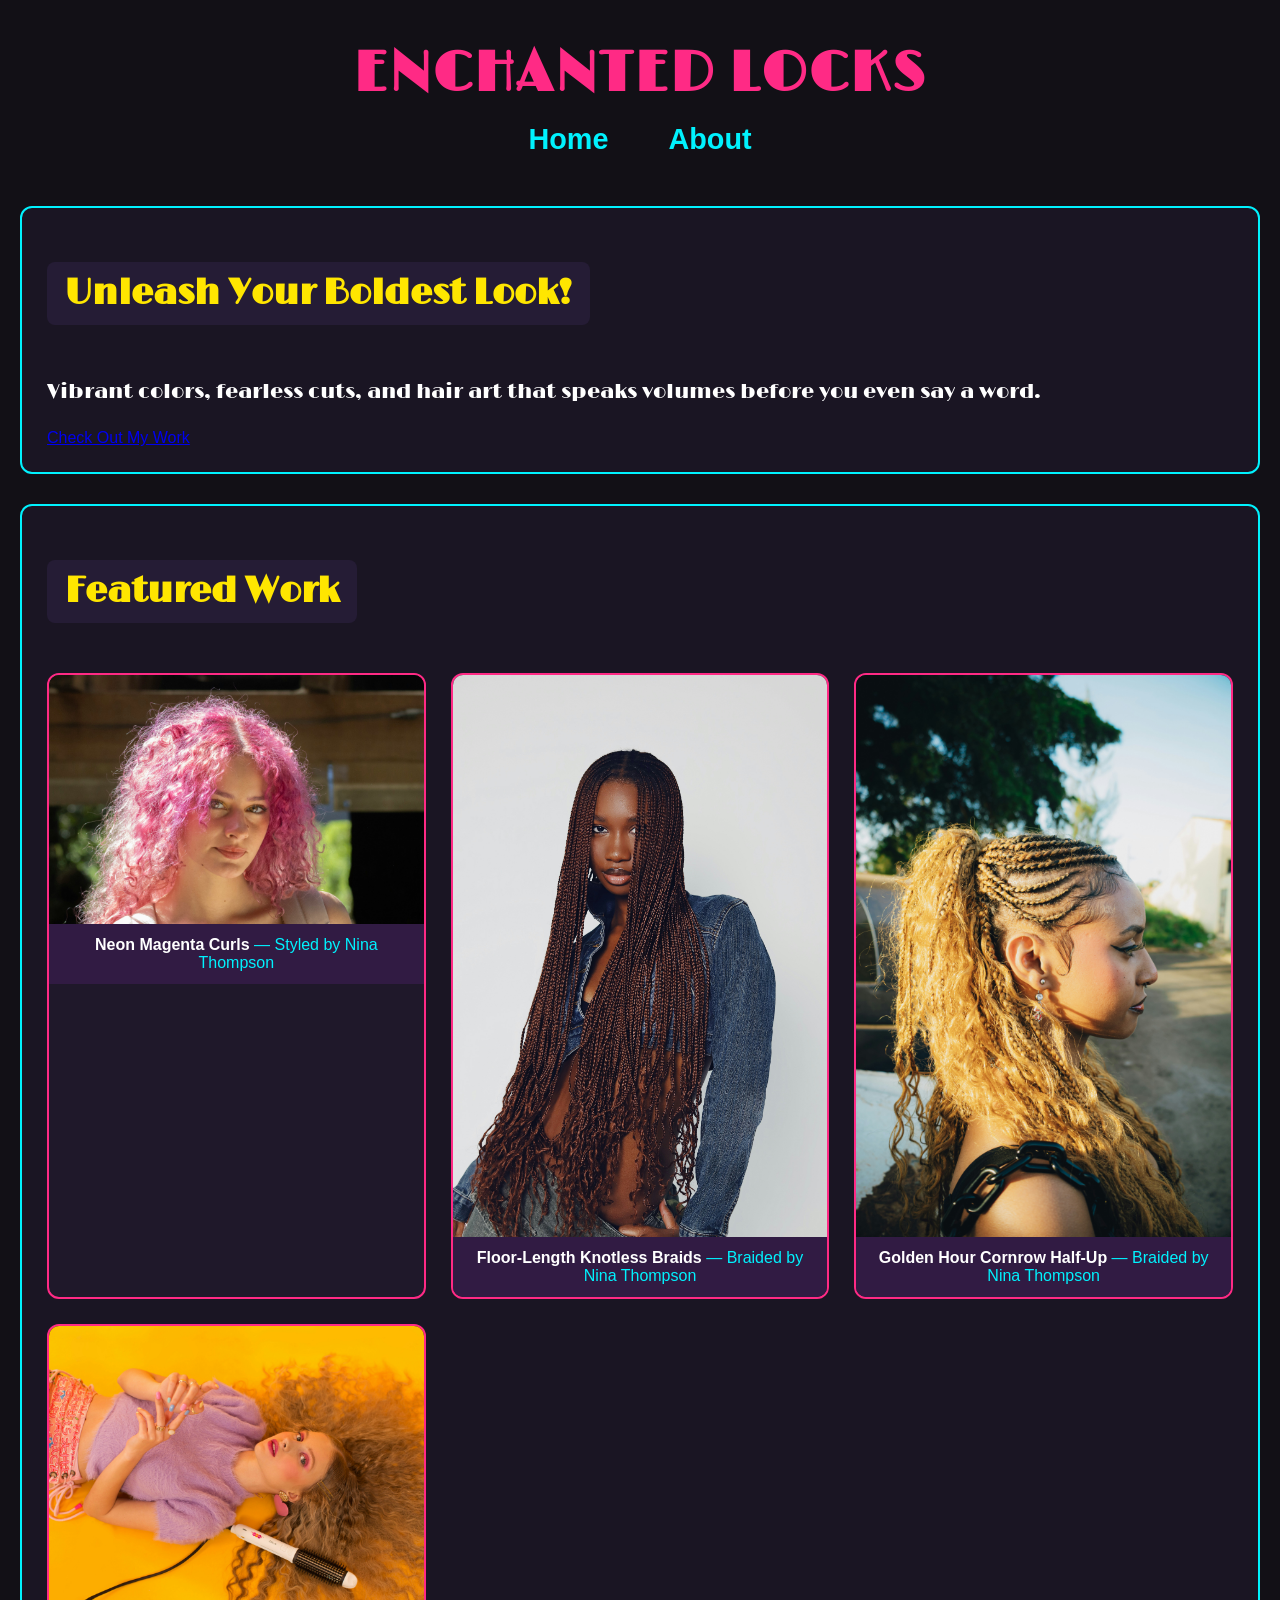
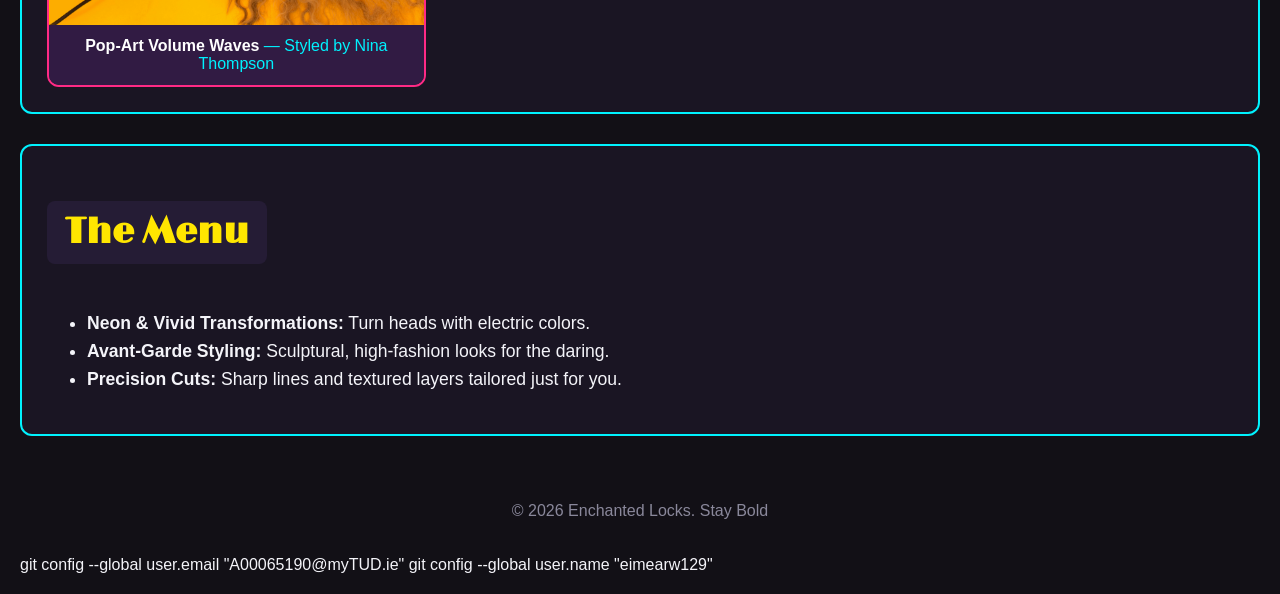
==== index.html @ 9b87c543 "commit fixes" ====
<!DOCTYPE html>
<html lang=""en">
<head>
    <meta charset = "UTF-8">
    <meta name = "viewport" content = "width = device-width, inital-scale = 1.0">
    <title> Enchanted Locks | Home</title>
    
    <link rel="preconnect" href="https://fonts.googleapis.com">
    <link rel="preconnect" href="https://fonts.gstatic.com" crossorigin>
    <link href="https://fonts.googleapis.com/css2?family=Limelight&display=swap" rel="stylesheet">
    
    <link rel = "stylesheet" href = "mystyle.css">

        <style>
        nav ul {
            list-style-type : none;
            padding: 0;
            margin: 0;
            display: flex;
            gap: 20px;
        }
    </style>

</head>
<body>

    <!-- Header & Navigation-->
     <header>
        <h1> Enchanted Locks</h1>
        <nav>
            <ul>
                <li><a href = "index.html">Home</a></li>
                <li><a href = "about.html">About</a></li>
            </ul>
        </nav>
     </header>

     <!-- Main Content -->
     <main>
        <section>
            <h2> Unleash Your Boldest Look!</h2>
            <p>Vibrant colors, fearless cuts, and hair art that speaks volumes before you even say a word.</p>
            <a href = "#services"> Check Out My Work</a>
        </section>

        <!---Gallery Grid--->
        <section id="gallery">
            <h2>Featured Work</h2>
            
            <div class="gallery-grid">
                <figure>
                    <img src="pinkcurls.jpg" alt="Vibrant pink curly hairstyle" width="300">
                    <figcaption><strong>Neon Magenta Curls</strong> — Styled by Nina Thompson</figcaption>
                </figure>

                <figure>
                    <img src="braidsdenim.jpg" alt="Long micro braids styled in denim outfit" width="300">
                    <figcaption><strong>Floor-Length Knotless Braids</strong> — Braided by Nina Thompson</figcaption>
                </figure>

                <figure>
                    <img src="sunbraid.jpg" alt="Golden blonde braided high ponytail with side cornrows" width="300">
                    <figcaption><strong>Golden Hour Cornrow Half-Up</strong> — Braided by Nina Thompson</figcaption>
                </figure>
                
                 <figure>
                    <img src="yellowvibrant.jpg" alt="Voluminous crimped wave hair styled on bright yellow background" width="300">
                    <figcaption><strong>Pop-Art Volume Waves</strong> — Styled by Nina Thompson</figcaption>
                </figure>

            </div>
        </section>

        <section id = "services">
            <h2> The Menu </h2>
            <ul>
                <li><strong>Neon & Vivid Transformations:</strong> Turn heads with electric colors.</li>
                <li><strong>Avant-Garde Styling:</strong> Sculptural, high-fashion looks for the daring.</li>
                <li><strong>Precision Cuts:</strong> Sharp lines and textured layers tailored just for you.</li>
            </ul>
        </section>
     </main>

     <!-- Footer -->
     <footer>
        <p> &copy; 2026 Enchanted Locks. Stay Bold</p>
     </footer>

</body>
</html>
git config --global user.email "A00065190@myTUD.ie"
  git config --global user.name "eimearw129"
---- mystyle.css ----
/* Colour scheme for Enchanted Locks website */
body {
    background: #121016; /* Dark background */
    color: #f4f4f9; /* Light text color */
    font-family: 'Segoe UI', Tahoma, Geneva, Verdana, sans-serif; 
    margin: 0;
    padding: 20px;
}

/* Navigation bar and header styling */

header {
    text-align: center; 
    padding: 20px 0;
    margin-bottom: 30px;
}

/* Main Shop Title */
header h1 {
    font-family: "Limelight", sans-serif;
    font-size: 3.5rem;
    color: #ff2a85; 
    text-transform: uppercase;
    letter-spacing: 2px;
    margin: 0 0 15px 0;
}

/* Big Navigation Links */
nav ul {
    list-style-type: none;
    padding: 0;
    margin: 0;
    display: flex;
    justify-content: center; 
    gap: 40px;               
}

nav a {
    text-decoration: none;
    font-size: 1.8rem;       
    font-weight: bold;
    color: #00f2fe;          
    padding: 8px 20px;
    border-radius: 8px;
    transition: background-color 0.3s;
}

nav a:hover {
    background-color: #ff2a85;
    color: #ffffff;
}

/*headings*/
h2 {
    font-family: "Limelight", sans-serif;
    color: #ffe600; 
    font-size: 2.2rem;
    background-color: #251c35; 
    padding: 10px 18px;
    display: inline-block;
    border-radius: 8px;
}

/* main paragraphs */
main p {
    font-family: "Limelight", sans-serif;
    font-size: 1.3rem;
    line-height: 1.6;
    color: #ffffff;
}

/* Regular list items */
main li {
    font-size: 1.1rem;
    line-height: 1.6;
}

/*Boxes around text*/
main section {
    background-color: #1a1523; 
    border: 2px solid #00f2fe;  
    border-radius: 12px;
    padding: 25px;
    margin-bottom: 30px;
}

/*gallery grid*/
.gallery-grid {
    display: grid;
    grid-template-columns: repeat(auto-fit, minmax(280px, 1fr)); 
    gap: 25px;
    margin-top: 20px;
}

figure {
    margin: 0;
    background-color: #1f182a;
    border: 2px solid #ff2a85;
    border-radius: 12px;
    overflow: hidden;
    text-align: center;
}

figure img {
    width: 100%;
    height: auto;
    display: block;
}

/* Who did the hair captions */
figcaption {
    background-color: #311b43; 
    color: #00f2fe;             
    padding: 12px;
    font-size: 1rem;
}

figcaption strong {
    color: #ffffff;
}

footer {
    text-align: center;
    padding: 20px;
    color: #8a889b;
}
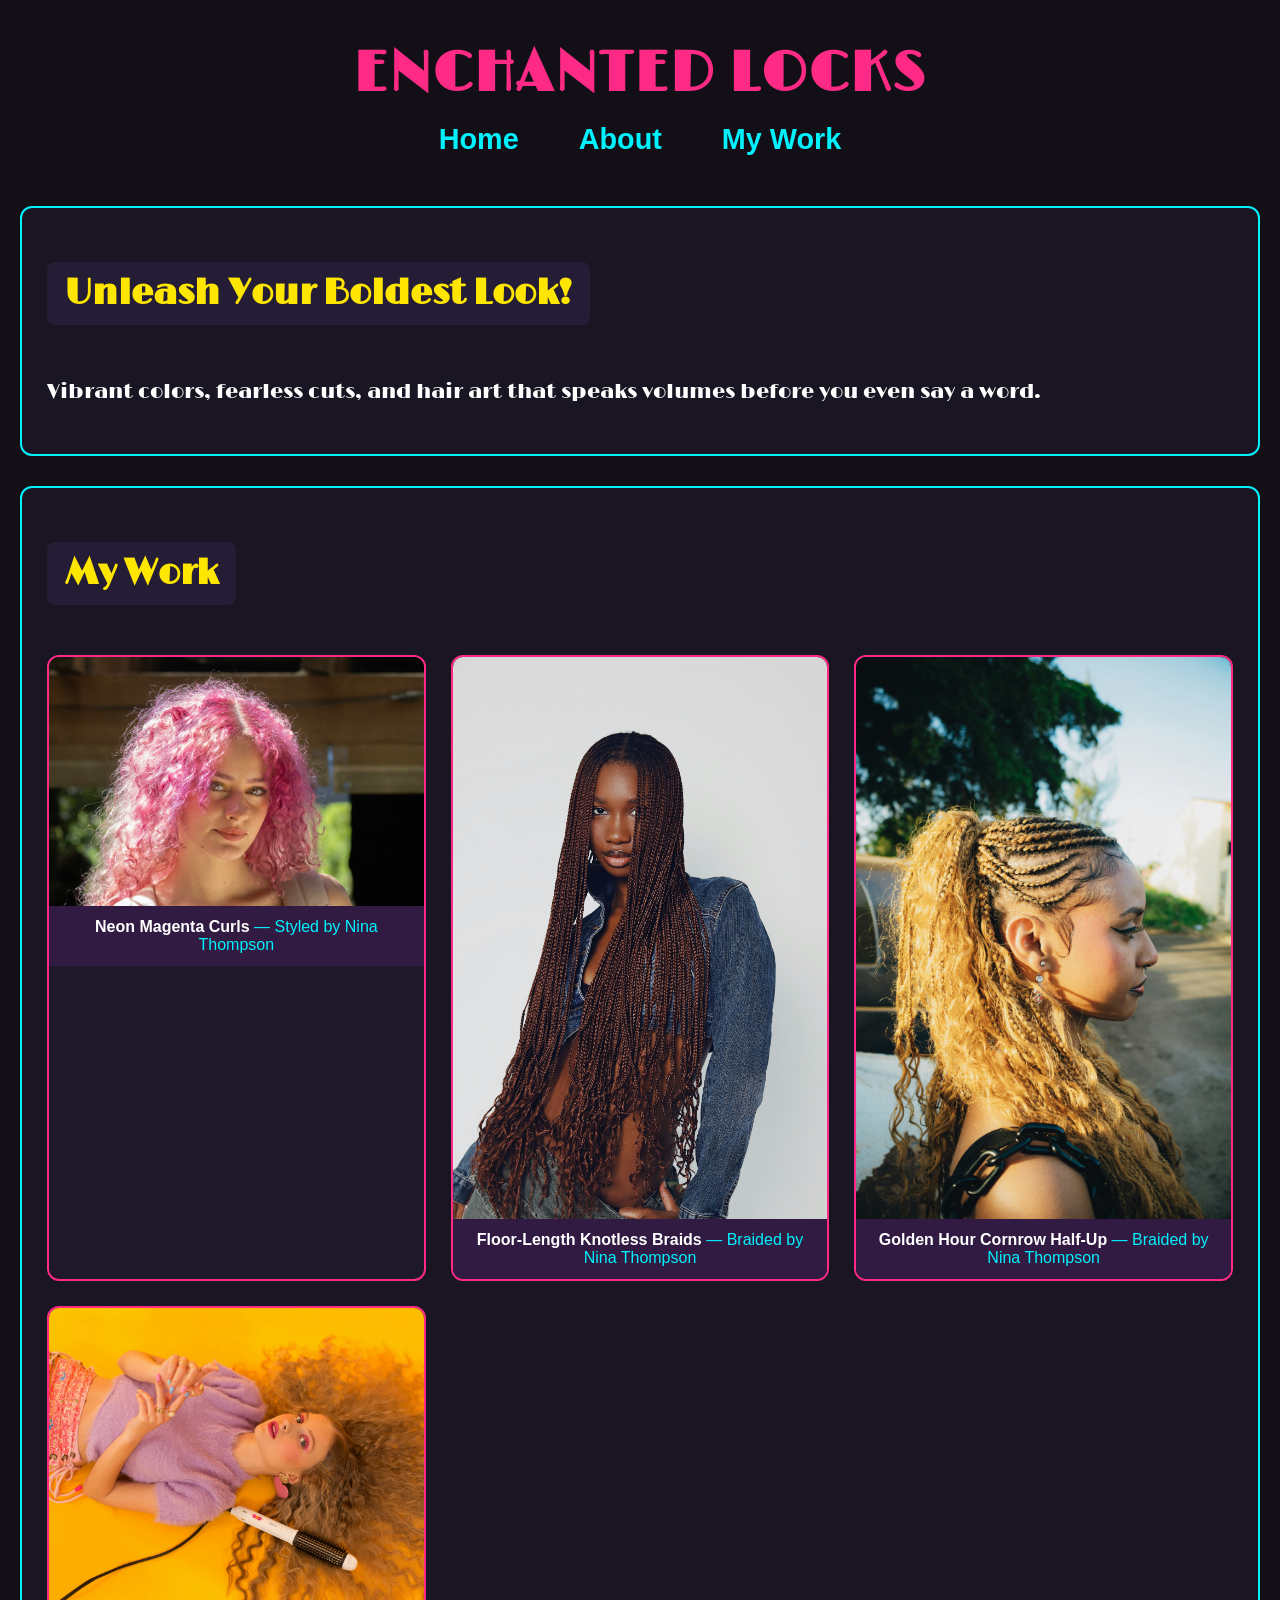
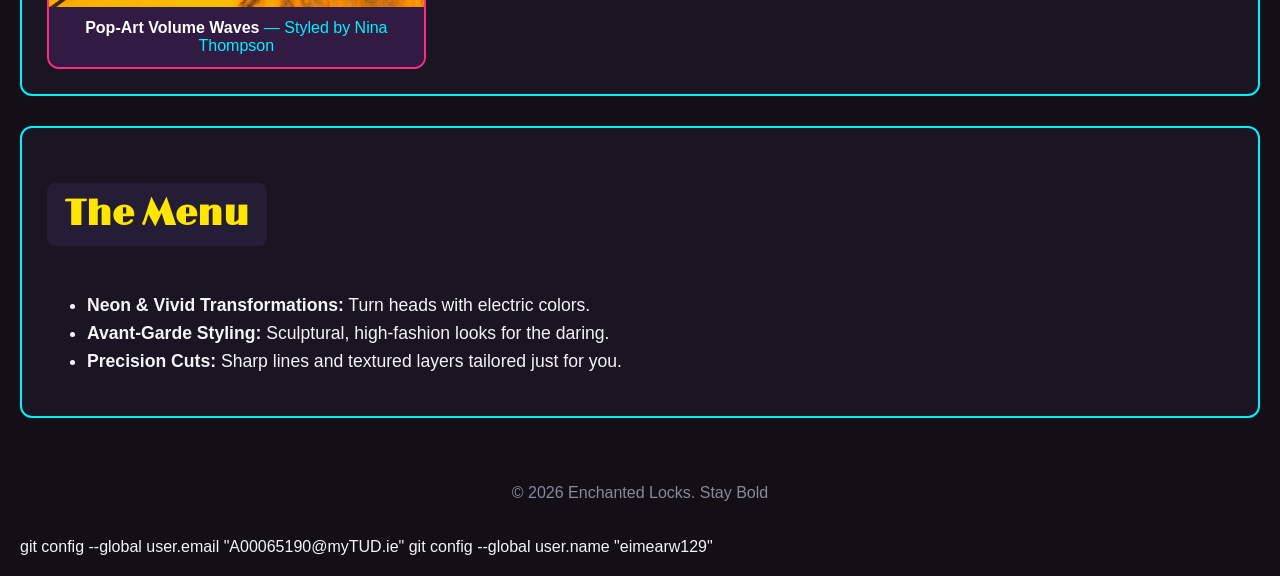
==== commit 74deaab6: "Add Enchanted Locks website" ====
--- a/index.html
+++ b/index.html
@@ -31,6 +31,7 @@
             <ul>
                 <li><a href = "index.html">Home</a></li>
                 <li><a href = "about.html">About</a></li>
+                <li><a href = index.html#mywork>My Work</a></li>
             </ul>
         </nav>
      </header>
@@ -40,13 +41,12 @@
         <section>
             <h2> Unleash Your Boldest Look!</h2>
             <p>Vibrant colors, fearless cuts, and hair art that speaks volumes before you even say a word.</p>
-            <a href = "#services"> Check Out My Work</a>
         </section>
 
         <!---Gallery Grid--->
         <section id="gallery">
-            <h2>Featured Work</h2>
-            
+            <h2 id = "mywork" > My Work</h2>
+
             <div class="gallery-grid">
                 <figure>
                     <img src="pinkcurls.jpg" alt="Vibrant pink curly hairstyle" width="300">
@@ -62,12 +62,11 @@
                     <img src="sunbraid.jpg" alt="Golden blonde braided high ponytail with side cornrows" width="300">
                     <figcaption><strong>Golden Hour Cornrow Half-Up</strong> — Braided by Nina Thompson</figcaption>
                 </figure>
-                
-                 <figure>
+
+                <figure>
                     <img src="yellowvibrant.jpg" alt="Voluminous crimped wave hair styled on bright yellow background" width="300">
                     <figcaption><strong>Pop-Art Volume Waves</strong> — Styled by Nina Thompson</figcaption>
                 </figure>
-
             </div>
         </section>
 
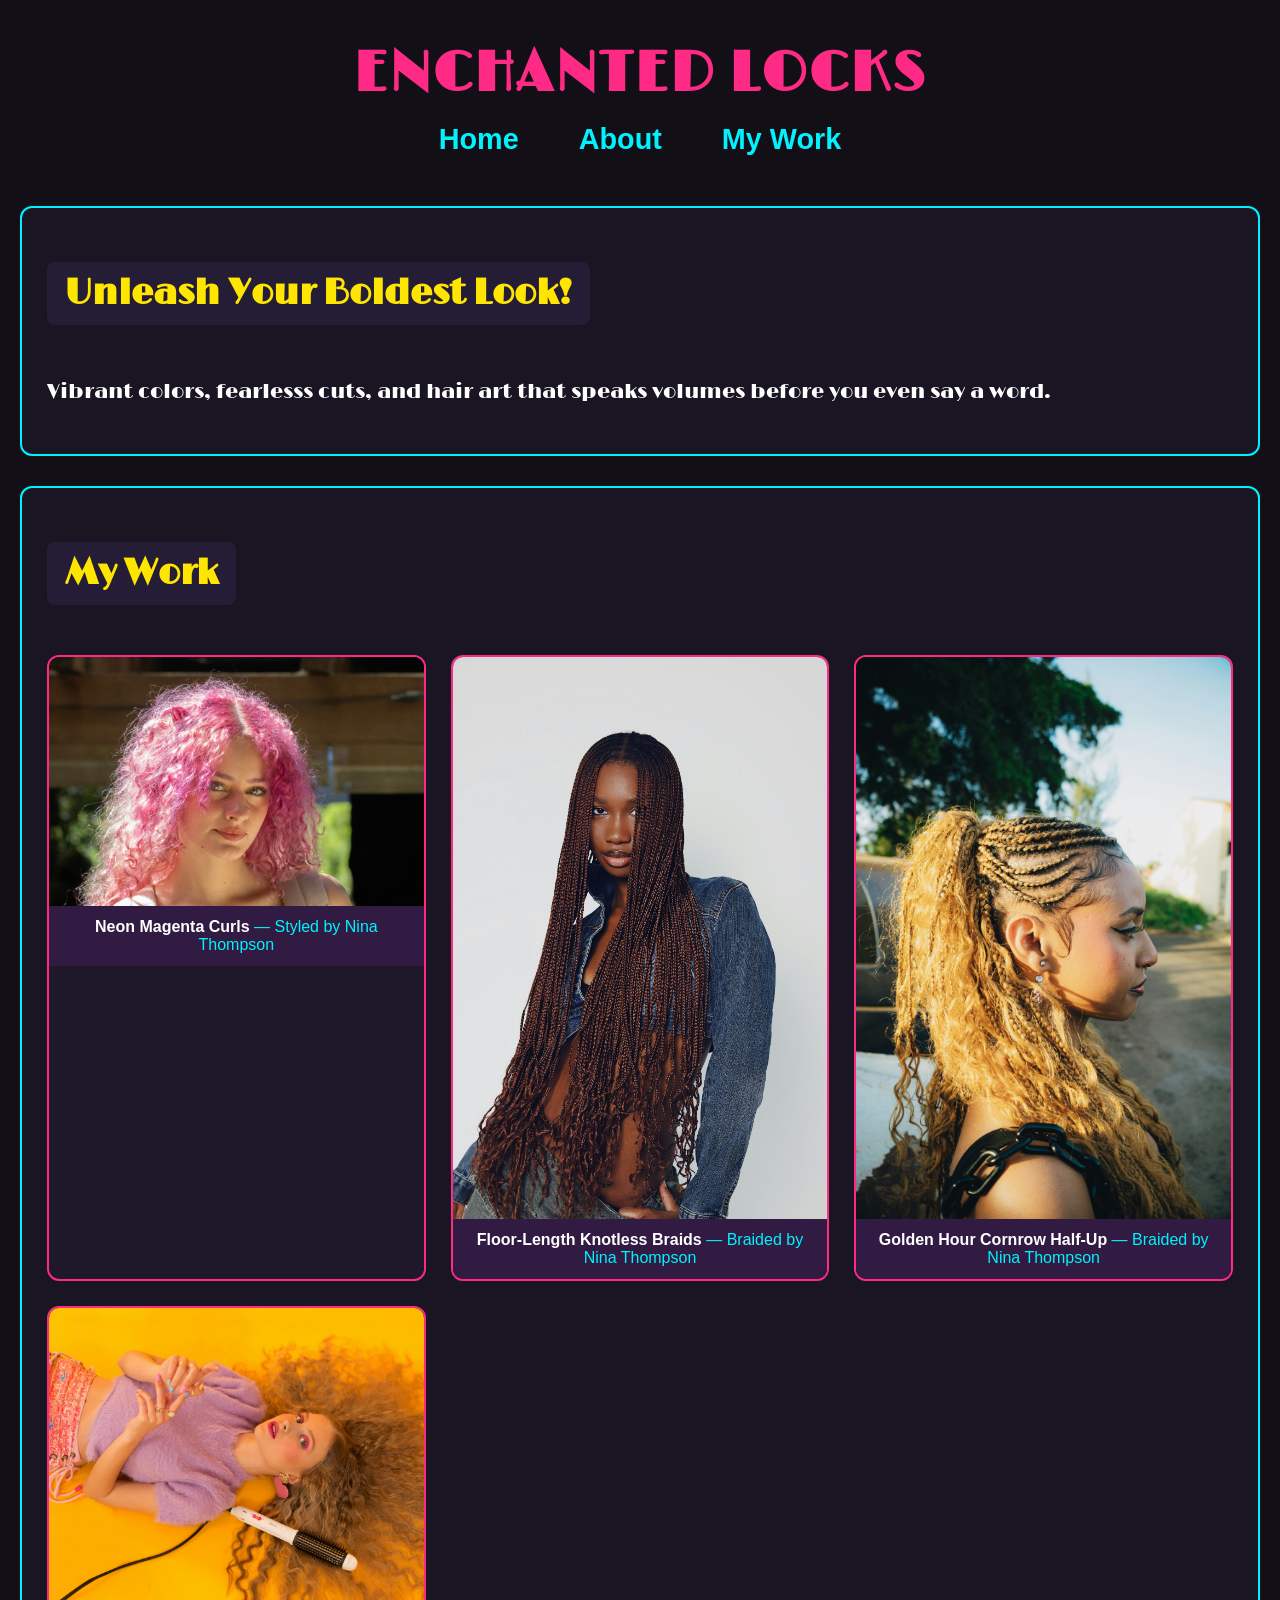
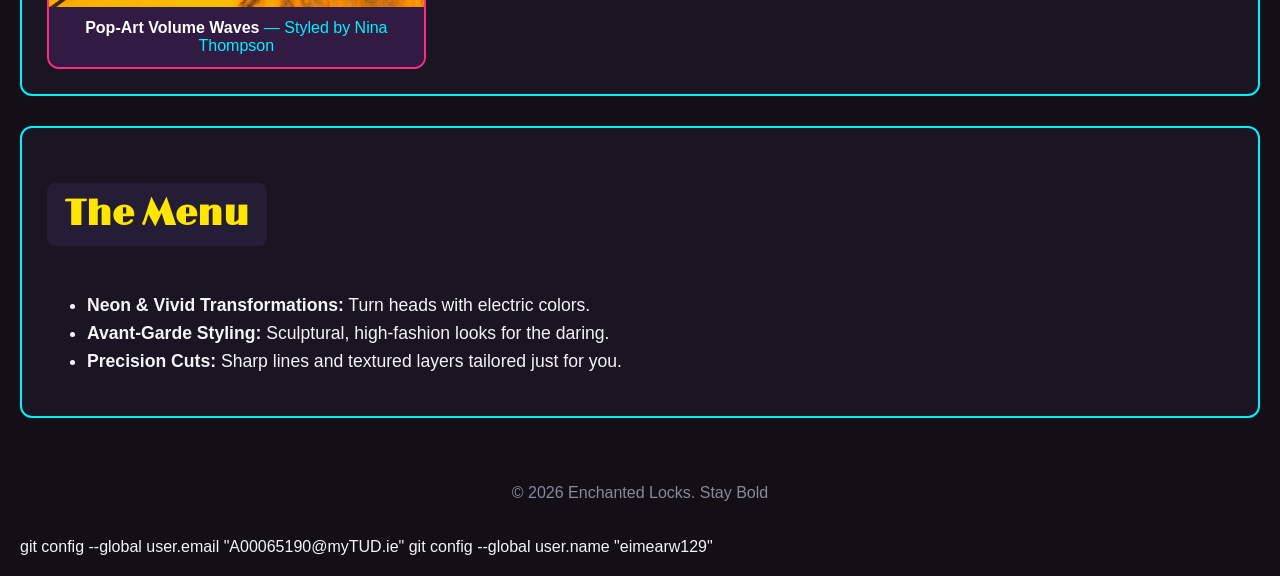
==== commit cb92f680: "tester" ====
--- a/index.html
+++ b/index.html
@@ -40,7 +40,7 @@
      <main>
         <section>
             <h2> Unleash Your Boldest Look!</h2>
-            <p>Vibrant colors, fearless cuts, and hair art that speaks volumes before you even say a word.</p>
+            <p>Vibrant colors, fearlesss cuts, and hair art that speaks volumes before you even say a word.</p>
         </section>
 
         <!---Gallery Grid--->
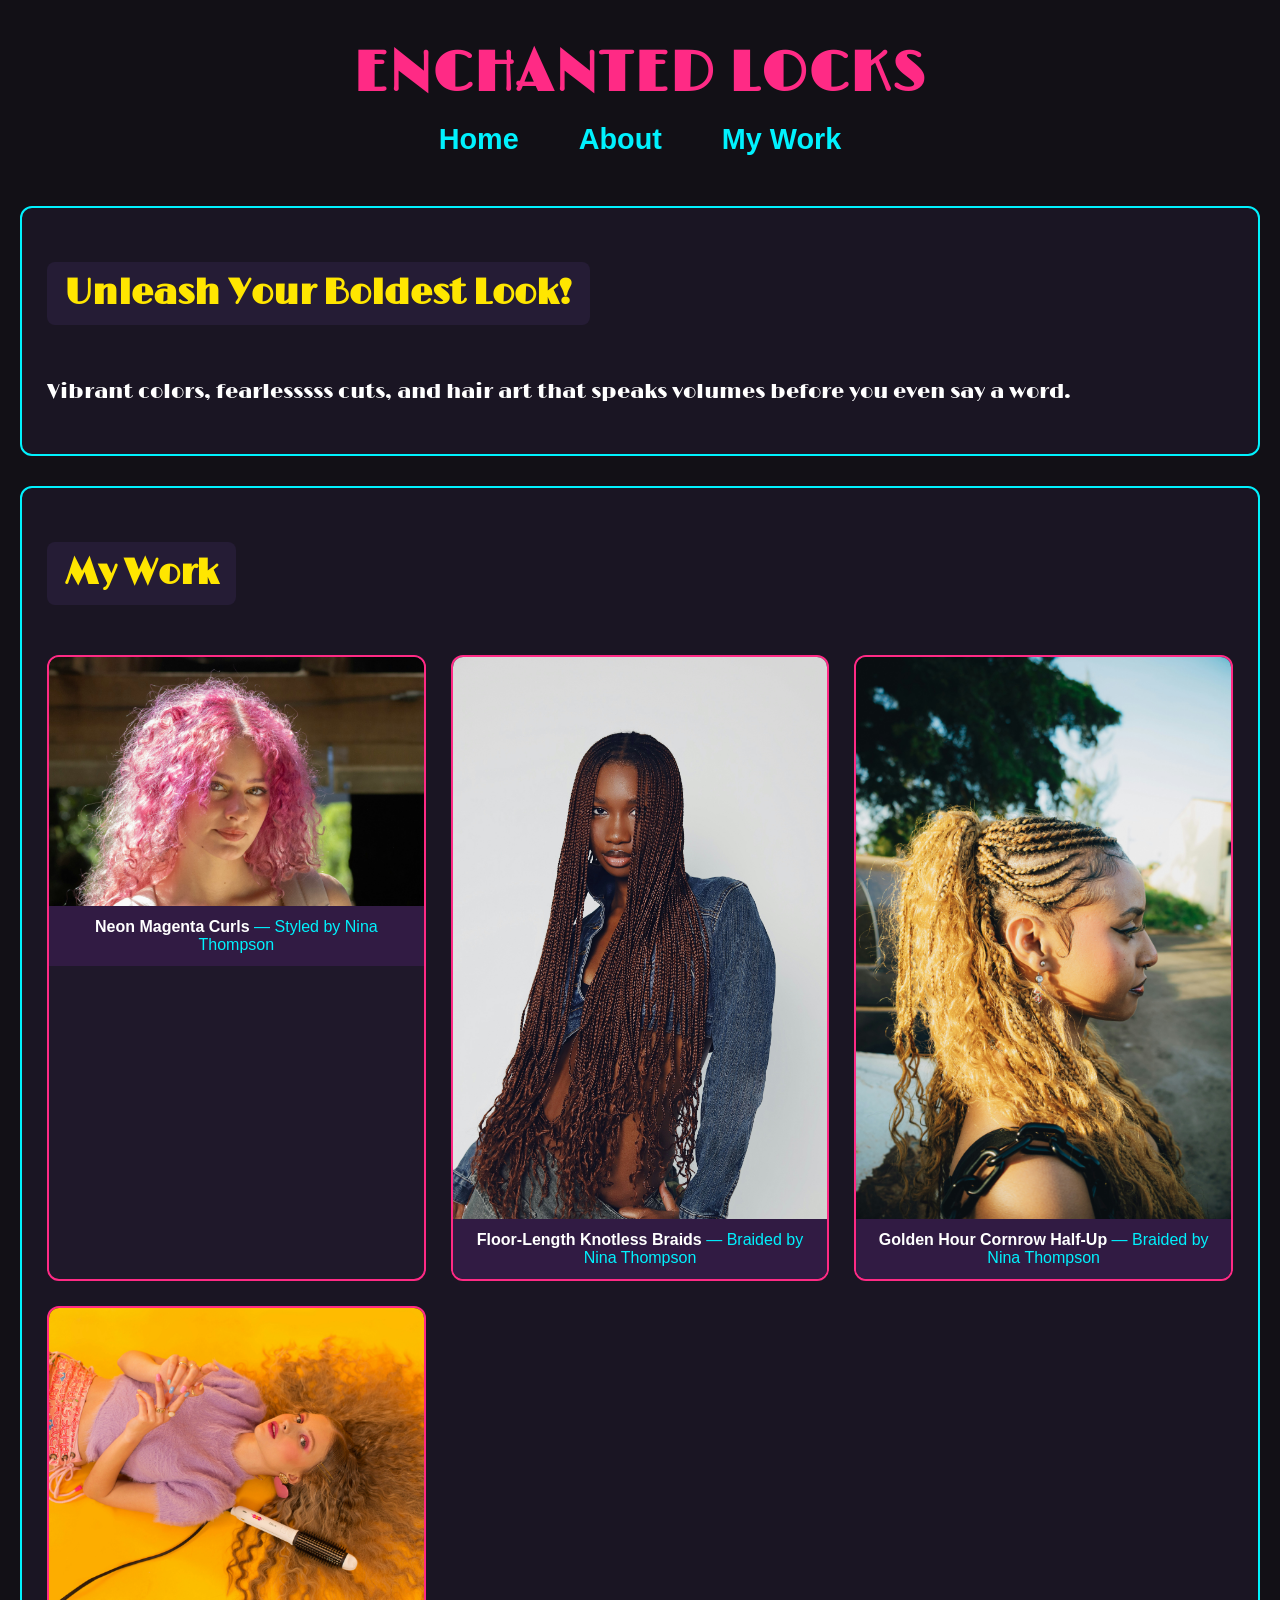
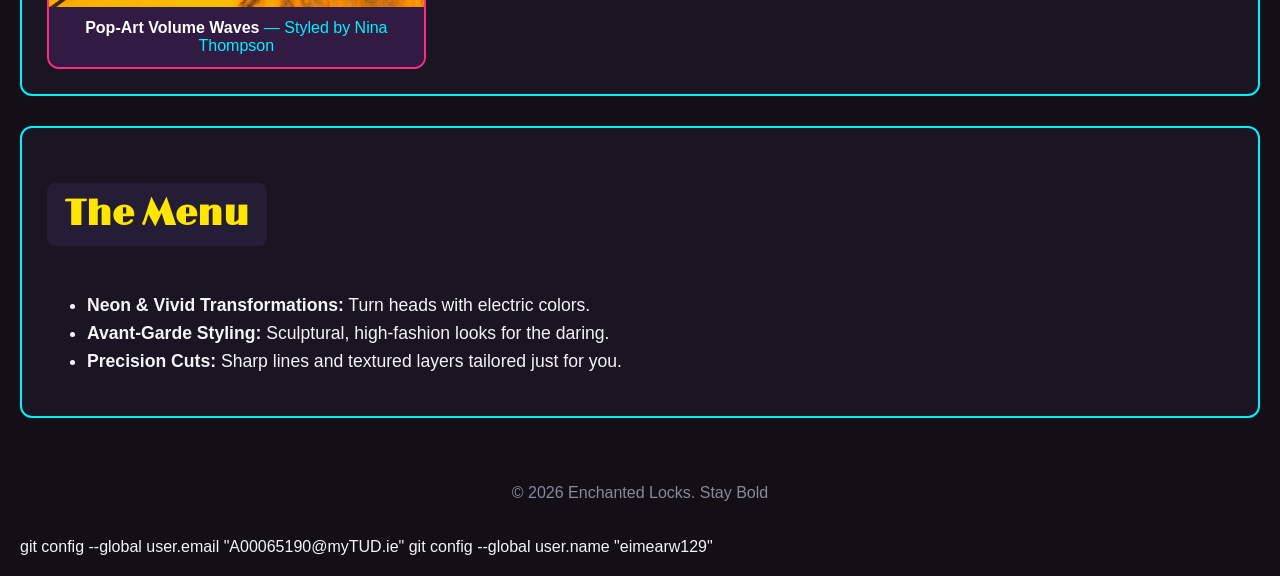
==== commit 92c39e84: "test" ====
--- a/index.html
+++ b/index.html
@@ -40,7 +40,7 @@
      <main>
         <section>
             <h2> Unleash Your Boldest Look!</h2>
-            <p>Vibrant colors, fearlesss cuts, and hair art that speaks volumes before you even say a word.</p>
+            <p>Vibrant colors, fearlesssss cuts, and hair art that speaks volumes before you even say a word.</p>
         </section>
 
         <!---Gallery Grid--->
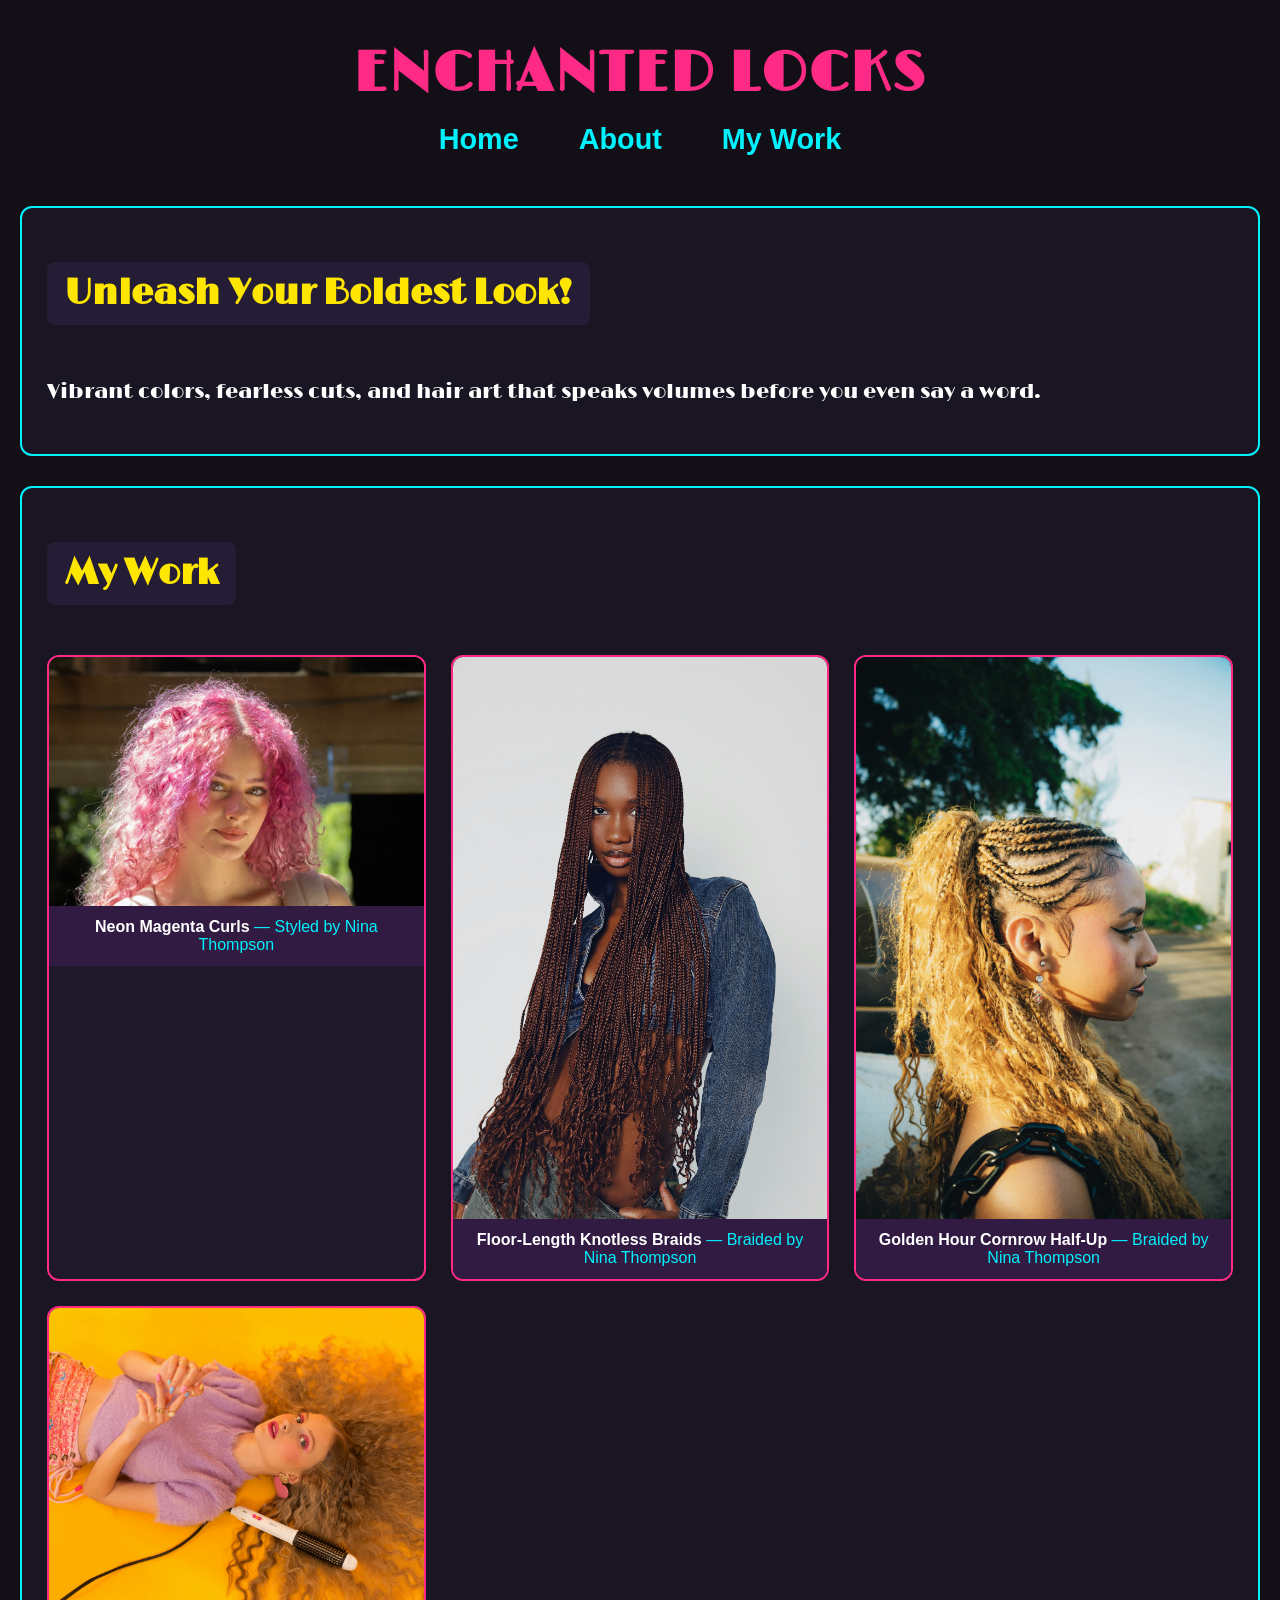
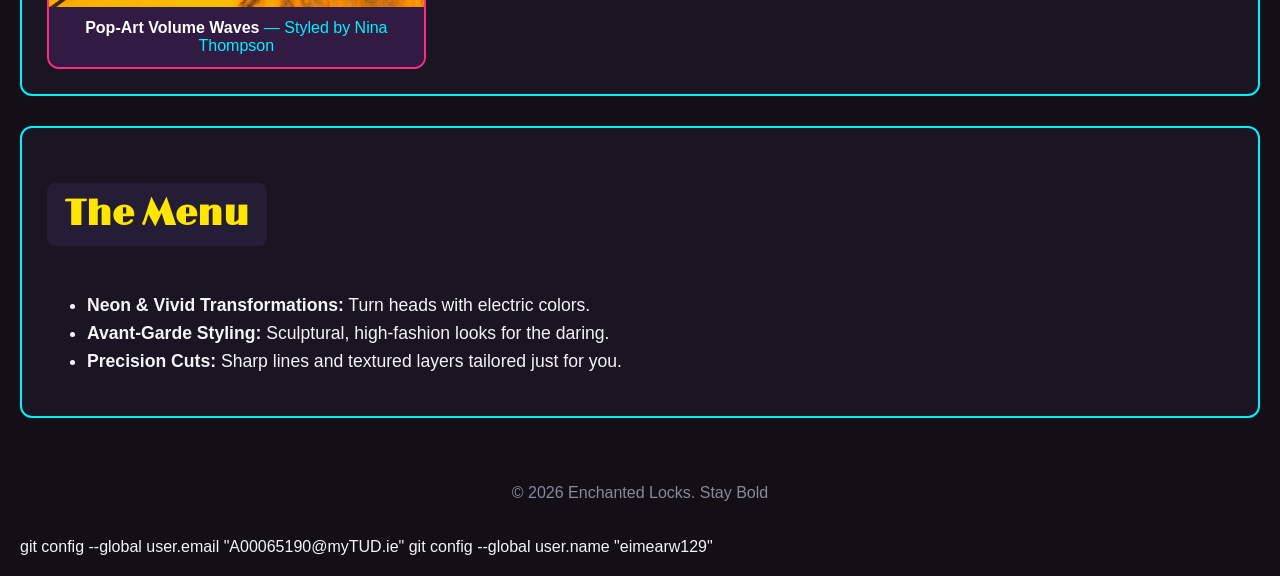
==== commit 465970bb: "tester4" ====
--- a/index.html
+++ b/index.html
@@ -40,7 +40,7 @@
      <main>
         <section>
             <h2> Unleash Your Boldest Look!</h2>
-            <p>Vibrant colors, fearlesssss cuts, and hair art that speaks volumes before you even say a word.</p>
+            <p>Vibrant colors, fearless cuts, and hair art that speaks volumes before you even say a word.</p>
         </section>
 
         <!---Gallery Grid--->
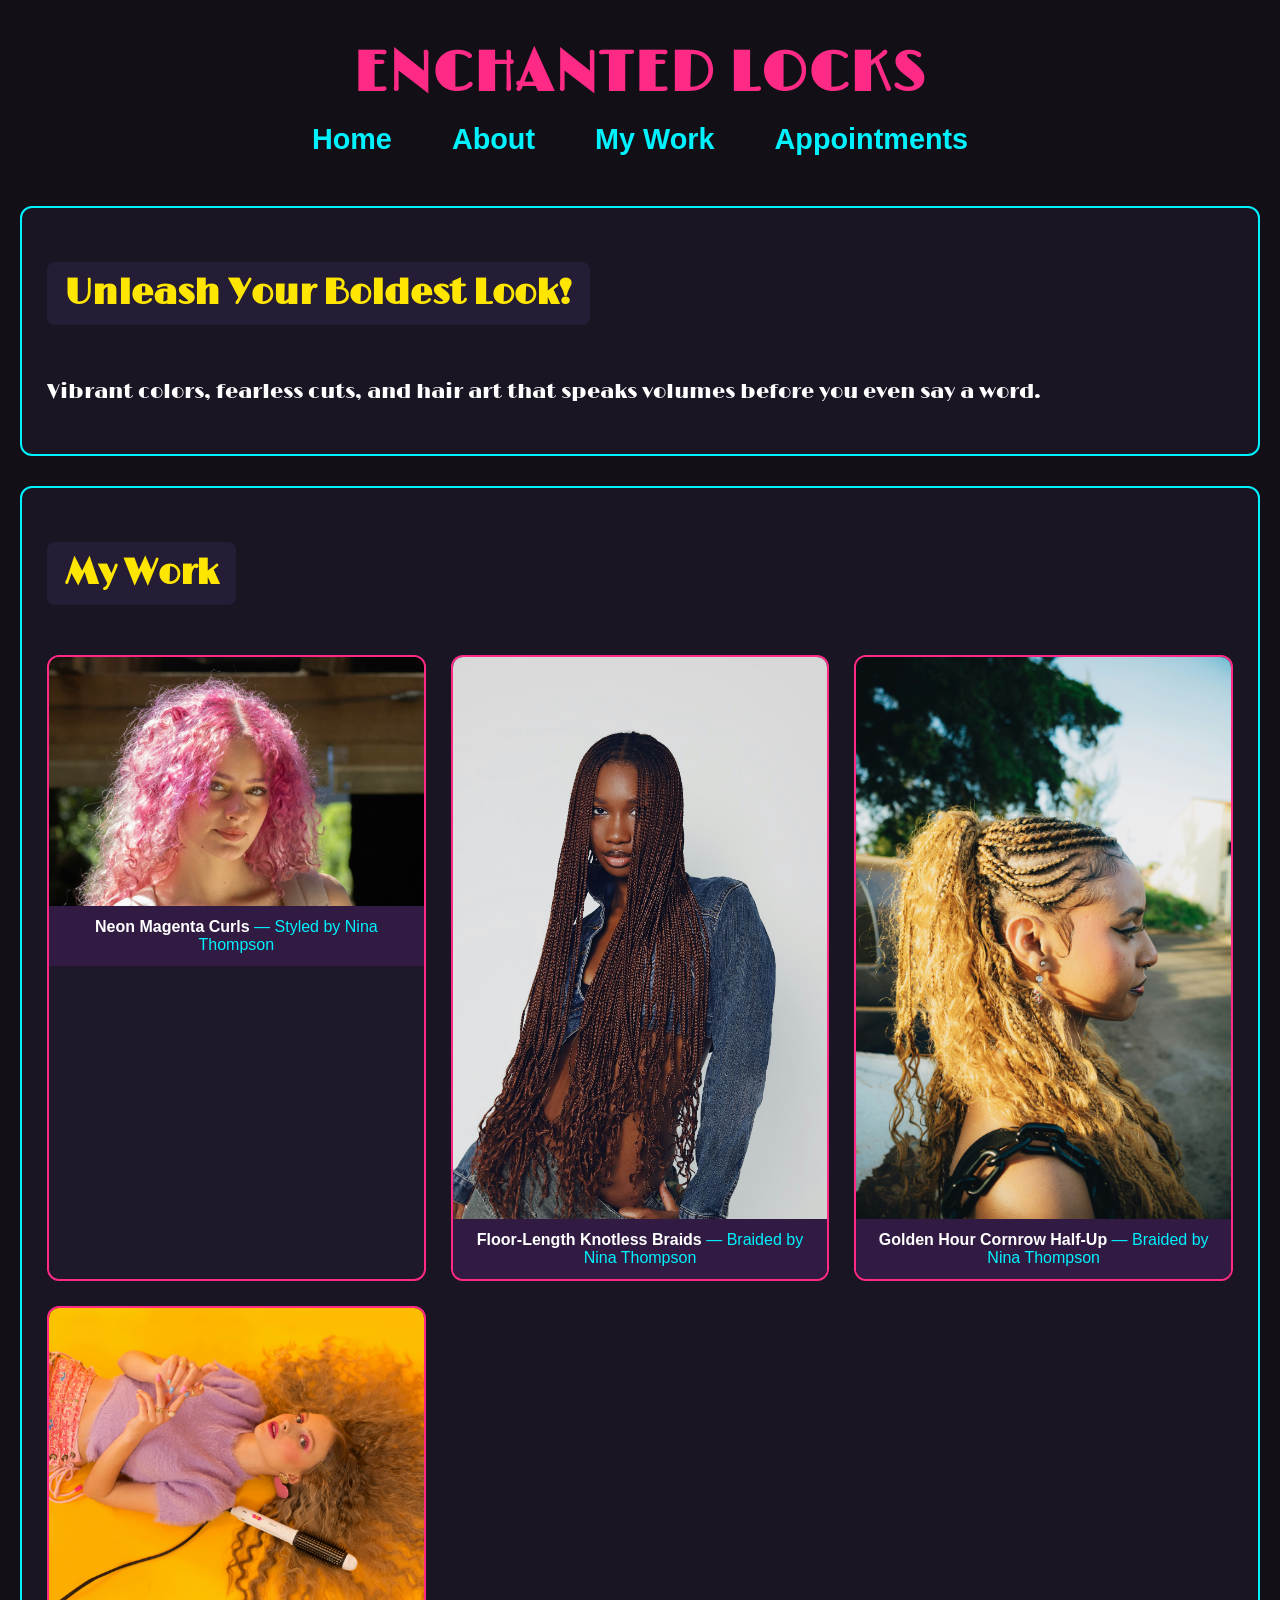
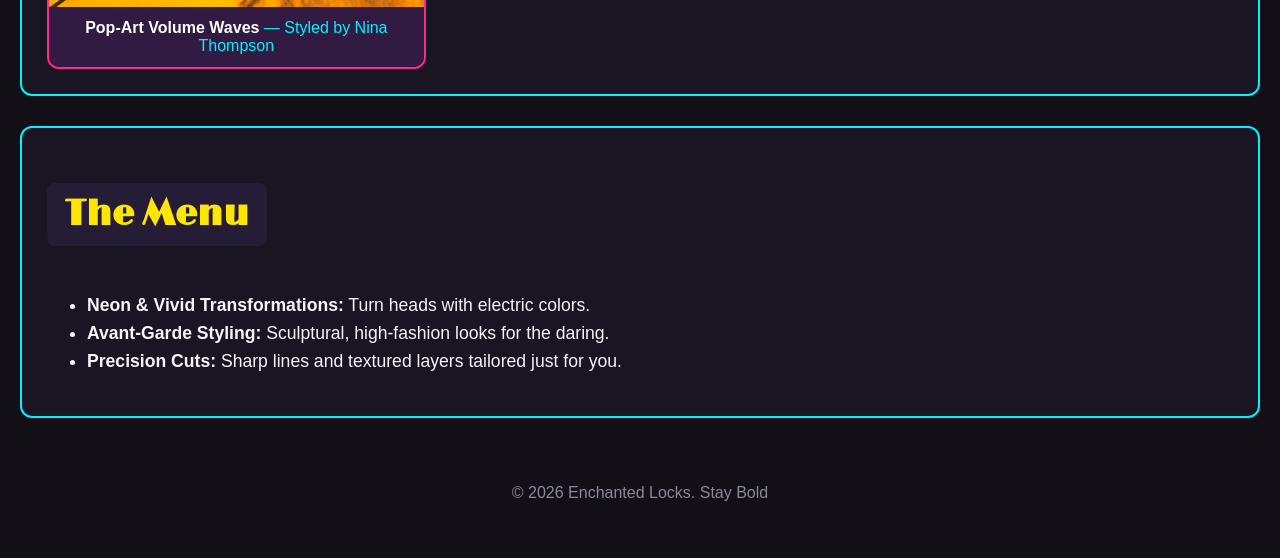
==== commit 3d6ccaf2: "booking page" ====
--- a/index.html
+++ b/index.html
@@ -32,6 +32,7 @@
                 <li><a href = "index.html">Home</a></li>
                 <li><a href = "about.html">About</a></li>
                 <li><a href = index.html#mywork>My Work</a></li>
+                <li><a href = bookingpage.html>Appointments</a></li>
             </ul>
         </nav>
      </header>
@@ -87,5 +88,3 @@
 
 </body>
 </html>
-git config --global user.email "A00065190@myTUD.ie"
-  git config --global user.name "eimearw129"
--- a/mystyle.css
+++ b/mystyle.css
@@ -123,4 +123,7 @@
     text-align: center;
     padding: 20px;
     color: #8a889b;
+}
+html{
+    scroll-behavior:smooth;
 }
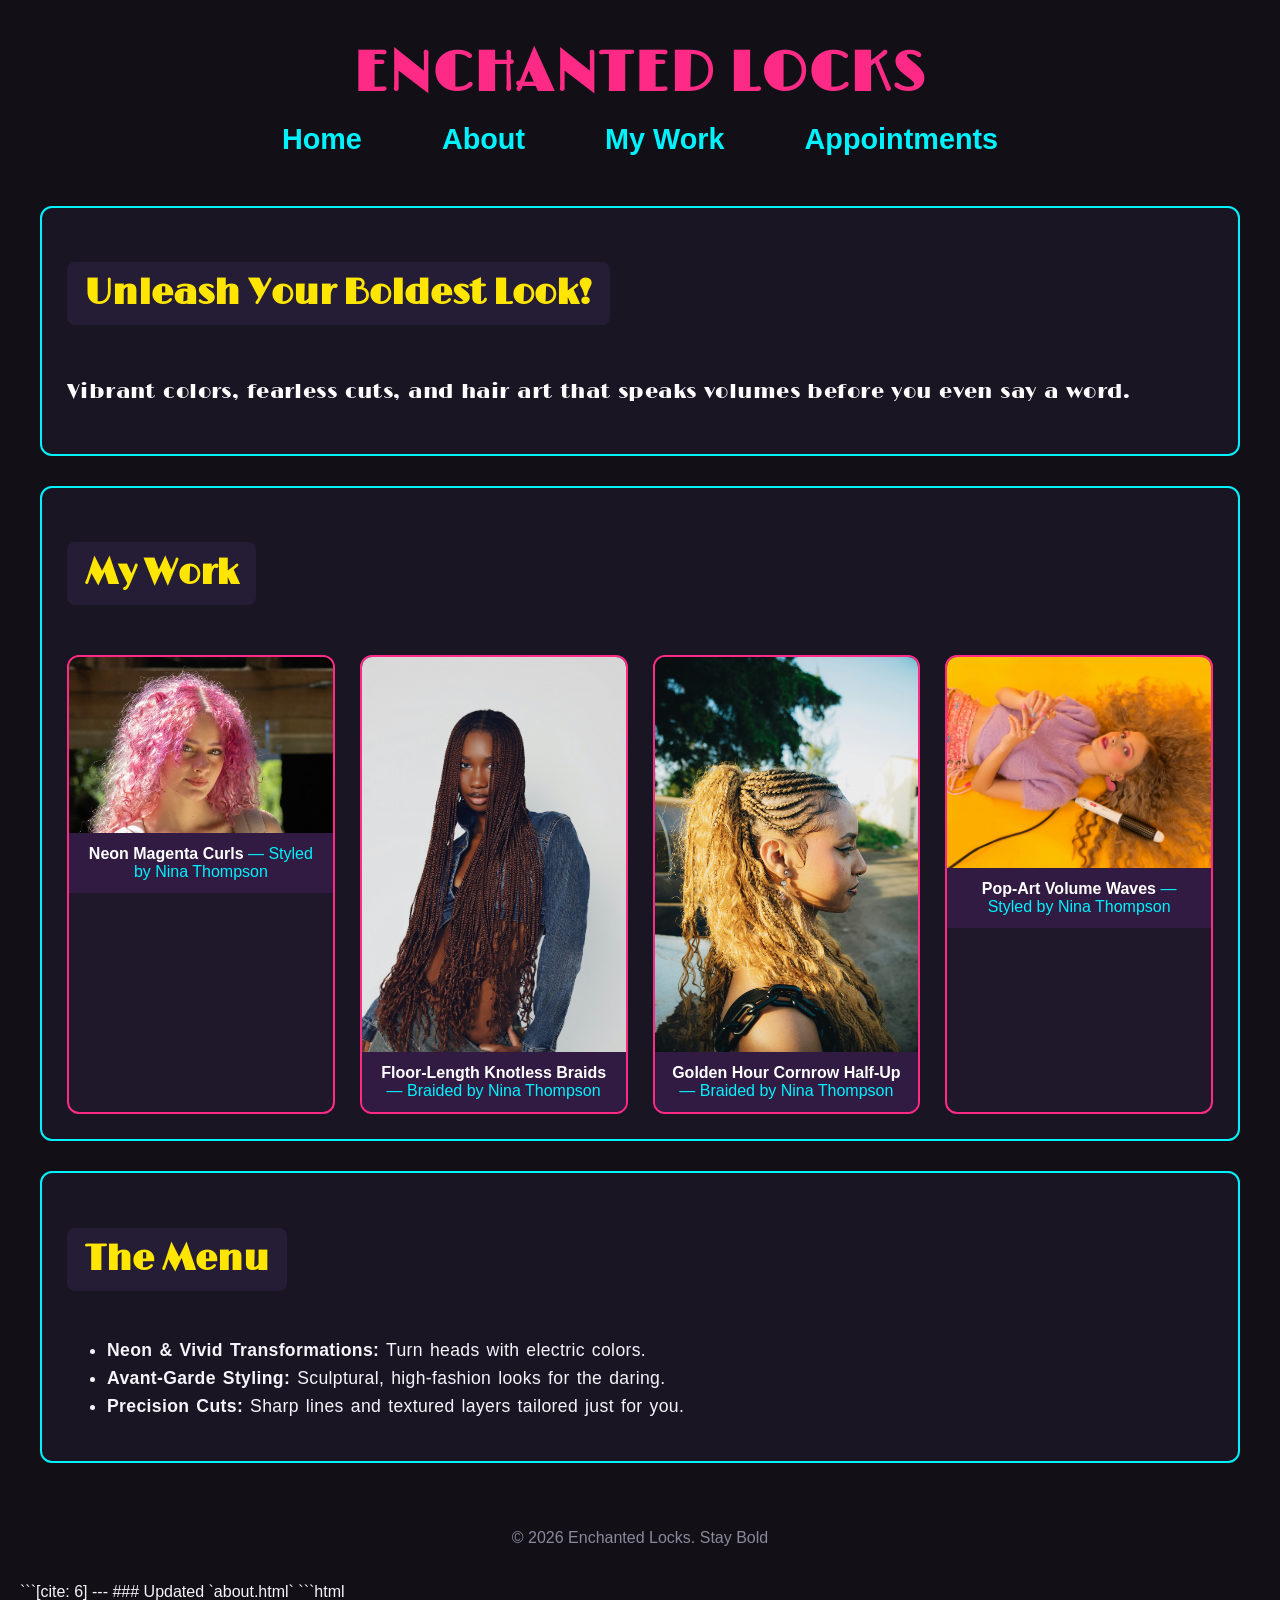
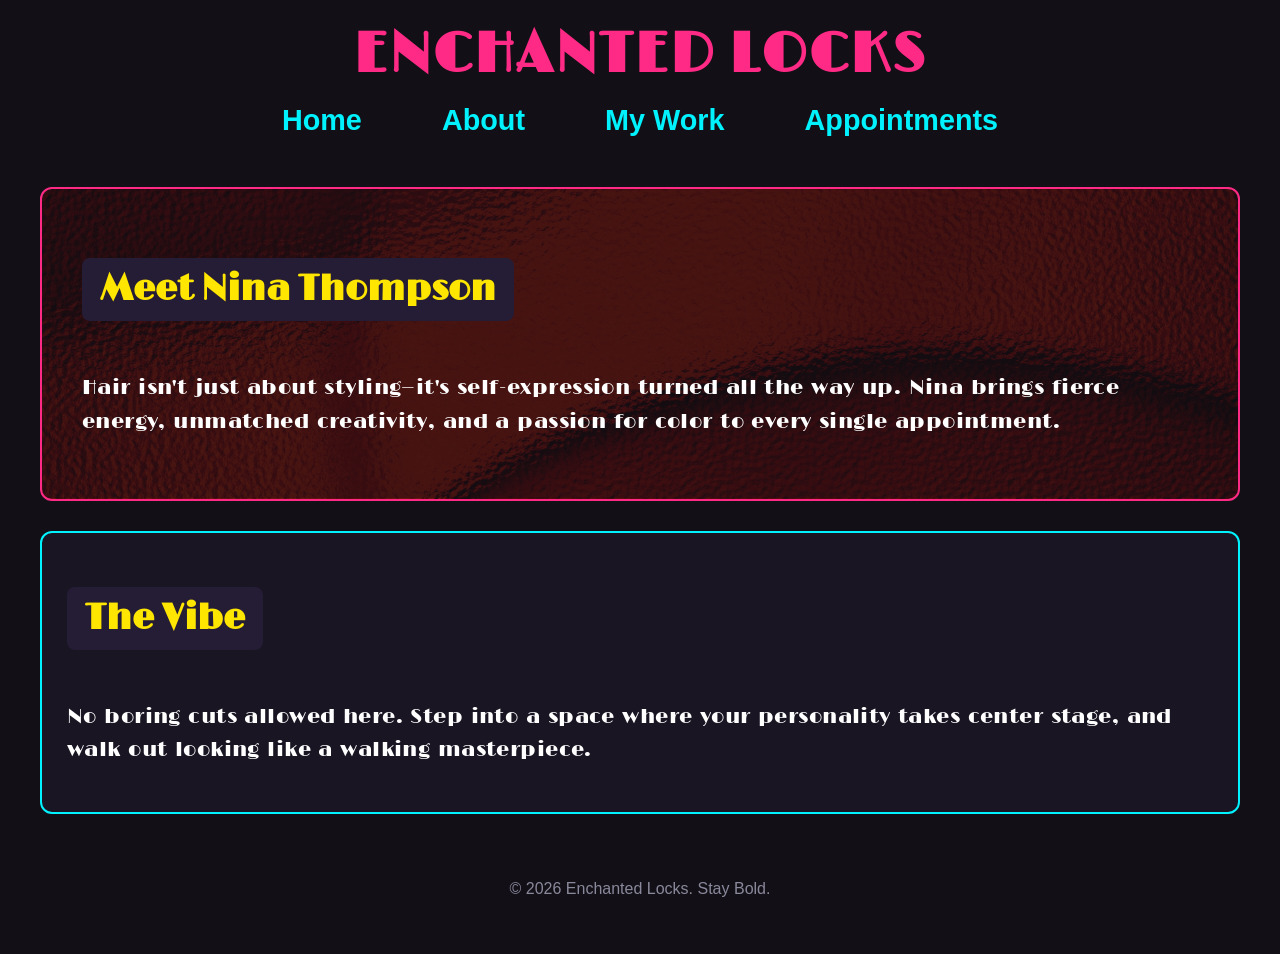
==== commit c09f7989: "lab11" ====
--- a/index.html
+++ b/index.html
@@ -1,52 +1,41 @@
 <!DOCTYPE html>
-<html lang=""en">
+<html lang="en">
 <head>
-    <meta charset = "UTF-8">
-    <meta name = "viewport" content = "width = device-width, inital-scale = 1.0">
-    <title> Enchanted Locks | Home</title>
-    
+    <meta charset="UTF-8">
+    <meta name="viewport" content="width=device-width, initial-scale=1.0">
+    <title>Enchanted Locks | Home</title>
+
     <link rel="preconnect" href="https://fonts.googleapis.com">
     <link rel="preconnect" href="https://fonts.gstatic.com" crossorigin>
     <link href="https://fonts.googleapis.com/css2?family=Limelight&display=swap" rel="stylesheet">
-    
-    <link rel = "stylesheet" href = "mystyle.css">
 
-        <style>
-        nav ul {
-            list-style-type : none;
-            padding: 0;
-            margin: 0;
-            display: flex;
-            gap: 20px;
-        }
-    </style>
-
+    <link rel="stylesheet" href="mystyle.css">
 </head>
 <body>
 
-    <!-- Header & Navigation-->
-     <header>
-        <h1> Enchanted Locks</h1>
+    <!-- Header & Navigation -->
+    <header>
+        <h1>Enchanted Locks</h1>
         <nav>
             <ul>
-                <li><a href = "index.html">Home</a></li>
-                <li><a href = "about.html">About</a></li>
-                <li><a href = index.html#mywork>My Work</a></li>
-                <li><a href = bookingpage.html>Appointments</a></li>
+                <li><a href="index.html">Home</a></li>
+                <li><a href="about.html">About</a></li>
+                <li><a href="index.html#mywork">My Work</a></li>
+                <li><a href="bookingpage.html">Appointments</a></li>
             </ul>
         </nav>
-     </header>
+    </header>
 
-     <!-- Main Content -->
-     <main>
+    <!-- Main Content -->
+    <main>
         <section>
-            <h2> Unleash Your Boldest Look!</h2>
+            <h2>Unleash Your Boldest Look!</h2>
             <p>Vibrant colors, fearless cuts, and hair art that speaks volumes before you even say a word.</p>
         </section>
 
-        <!---Gallery Grid--->
+        <!-- Gallery Grid -->
         <section id="gallery">
-            <h2 id = "mywork" > My Work</h2>
+            <h2 id="mywork">My Work</h2>
 
             <div class="gallery-grid">
                 <figure>
@@ -71,20 +60,80 @@
             </div>
         </section>
 
-        <section id = "services">
-            <h2> The Menu </h2>
+        <section id="services">
+            <h2>The Menu</h2>
             <ul>
                 <li><strong>Neon & Vivid Transformations:</strong> Turn heads with electric colors.</li>
                 <li><strong>Avant-Garde Styling:</strong> Sculptural, high-fashion looks for the daring.</li>
                 <li><strong>Precision Cuts:</strong> Sharp lines and textured layers tailored just for you.</li>
             </ul>
         </section>
-     </main>
+    </main>
 
-     <!-- Footer -->
-     <footer>
-        <p> &copy; 2026 Enchanted Locks. Stay Bold</p>
-     </footer>
+    <!-- Footer -->
+    <footer>
+        <p>© 2026 Enchanted Locks. Stay Bold</p>
+    </footer>
 
 </body>
 </html>
+```[cite: 6]
+
+---
+
+### Updated `about.html`
+
+```html
+<!DOCTYPE html>
+<html lang="en">
+<head>
+    <meta charset="UTF-8">
+    <meta name="viewport" content="width=device-width, initial-scale=1.0">
+    <title>Enchanted Locks | About</title>
+
+    <link rel="preconnect" href="https://fonts.googleapis.com">
+    <link rel="preconnect" href="https://fonts.gstatic.com" crossorigin>
+    <link href="https://fonts.googleapis.com/css2?family=Limelight&display=swap" rel="stylesheet">
+
+    <link rel="stylesheet" href="mystyle.css">
+</head>
+<body>
+
+    <!-- Header & Navigation -->
+    <header>
+        <h1>Enchanted Locks</h1>
+        <nav>
+            <ul>
+                <li><a href="index.html">Home</a></li>
+                <li><a href="about.html">About</a></li>
+                <li><a href="index.html#mywork">My Work</a></li>
+                <li><a href="bookingpage.html">Appointments</a></li>
+            </ul>
+        </nav>
+    </header>
+
+    <!-- Main Content -->
+    <main>
+        <!-- Section WITH the Background Image -->
+        <section class="about-banner">
+            <h2>Meet Nina Thompson</h2>
+            <p>Hair isn't just about styling—it's self-expression turned all the way up. Nina brings fierce energy, unmatched creativity, and a passion for color to every single appointment.</p>
+        </section>
+
+        <!-- Regular section -->
+        <section>
+            <h2>The Vibe</h2>
+            <p>No boring cuts allowed here. Step into a space where your personality takes center stage, and walk out looking like a walking masterpiece.</p>
+        </section>
+    </main>
+
+    <!-- Footer -->
+    <footer>
+        <p>© 2026 Enchanted Locks. Stay Bold.</p>
+    </footer>
+
+</body>
+</html>
+
+</body>
+</html>
--- a/mystyle.css
+++ b/mystyle.css
@@ -6,6 +6,20 @@
     margin: 0;
     padding: 20px;
 }
+
+
+
+
+/* Title glow animation */
+@keyframes neonPulse {
+    0%, 100% {
+        text-shadow: 0 0 8px rgba(255, 42, 133, 0.45);
+    }
+    50% {
+        text-shadow: 0 0 18px rgba(0, 242, 254, 0.75);
+    }
+}
+
 
 /* Navigation bar and header styling */
 
@@ -126,4 +140,178 @@
 }
 html{
     scroll-behavior:smooth;
+}
+
+/* Booking Form Styling */
+.booking-form {
+    display: flex;
+    flex-direction: column;
+    gap: 20px;
+    margin-top: 20px;
+}
+
+.form-group {
+    display: flex;
+    flex-direction: column;
+    gap: 8px;
+}
+
+.form-row {
+    display: flex;
+    gap: 20px;
+}
+
+.form-row .form-group {
+    flex: 1;
+}
+
+label {
+    font-weight: bold;
+    color: #00f2fe;
+    font-size: 1.1rem;
+}
+
+input, select, textarea {
+    background-color: #121016;
+    border: 2px solid #ff2a85;
+    border-radius: 8px;
+    padding: 12px;
+    color: #ffffff;
+    font-size: 1rem;
+    font-family: inherit;
+}
+
+input:focus, select:focus, textarea:focus {
+    outline: none;
+    border-color: #ffe600;
+}
+
+.btn-submit {
+    background-color: #ff2a85;
+    color: #ffffff;
+    font-family: "Limelight", sans-serif;
+    font-size: 1.2rem;
+    padding: 15px;
+    border: none;
+    border-radius: 8px;
+    cursor: pointer;
+    transition: background-color 0.3s, transform 0.2s;
+    margin-top: 10px;
+}
+
+.btn-submit:hover {
+    background-color: #00f2fe;
+    color: #121016;
+    transform: scale(1.01);
+}
+
+/* Section Background Image */
+.about-banner {
+    background-image: linear-gradient(rgba(18, 16, 22, 0.75), rgba(18, 16, 22, 0.75)), url('background.jpg');
+    background-size: cover;
+    background-position: center;
+    background-repeat: no-repeat;
+    padding: 40px;
+    border: 2px solid #ff2a85; /* Matching your neon pink border theme */
+}
+
+/* dyslexia readability improvements*/
+main p, main li {
+    text-align: left;
+    word-spacing: 0.1em;
+    letter-spacing: 0.02em;
+}
+
+/* High-Contrast keyboard focus for accessibility*/
+a:focus, button:focus, input:focus, select:focus, textarea:focus {
+    outline: 3px solid #ffe600;
+    outline-offset: 3px;
+}
+
+/*Colour Blindness / Form Support: clear text cues for feilds*/
+.required-label::after {
+    content: " (Required)";
+    color: #ffe600;
+    font-size: 0.85rem;
+    font-weight: normal;
+}
+
+/* Task 2: RESPONSIVE MEDIA QUERIES */
+
+/* Mobile devices (width < 600px) */
+@media (max-width: 599px) {
+    body {
+        padding: 12px;
+    }
+
+    header h1 {
+        font-size: 2.1rem;
+        letter-spacing: 1px;
+    }
+
+    nav ul {
+        flex-direction: column;
+        align-items: center;
+        gap: 10px;
+    }
+
+    nav a {
+        font-size: 1.25rem;
+        display: block;
+        padding: 8px 14px;
+    }
+
+    h2 {
+        font-size: 1.6rem;
+    }
+
+    main p {
+        font-size: 1.05rem;
+    }
+
+    main section,
+    .about-banner {
+        padding: 18px;
+    }
+
+    .form-row {
+        flex-direction: column;
+        gap: 15px;
+    }
+
+    .gallery-grid {
+        grid-template-columns: 1fr;
+    }
+}
+
+/* Tablets (width between 600px and 1024px) */
+@media (min-width: 600px) and (max-width: 1024px) {
+    header h1 {
+        font-size: 2.8rem;
+    }
+
+    nav ul {
+        flex-wrap: wrap;
+        gap: 20px;
+    }
+
+    nav a {
+        font-size: 1.45rem;
+    }
+
+    .gallery-grid {
+        grid-template-columns: repeat(2, 1fr);
+    }
+}
+
+/* Desktop screens (width > 1024px) */
+@media (min-width: 1025px) {
+    main {
+        max-width: 1200px;
+        margin: 0 auto;
+    }
+
+    .gallery-grid {
+        grid-template-columns: repeat(4, 1fr);
+    }
 }
--- a/mystyle.css
+++ b/mystyle.css
@@ -6,6 +6,20 @@
     margin: 0;
     padding: 20px;
 }
+
+
+
+
+/* Title glow animation */
+@keyframes neonPulse {
+    0%, 100% {
+        text-shadow: 0 0 8px rgba(255, 42, 133, 0.45);
+    }
+    50% {
+        text-shadow: 0 0 18px rgba(0, 242, 254, 0.75);
+    }
+}
+
 
 /* Navigation bar and header styling */
 
@@ -126,4 +140,178 @@
 }
 html{
     scroll-behavior:smooth;
+}
+
+/* Booking Form Styling */
+.booking-form {
+    display: flex;
+    flex-direction: column;
+    gap: 20px;
+    margin-top: 20px;
+}
+
+.form-group {
+    display: flex;
+    flex-direction: column;
+    gap: 8px;
+}
+
+.form-row {
+    display: flex;
+    gap: 20px;
+}
+
+.form-row .form-group {
+    flex: 1;
+}
+
+label {
+    font-weight: bold;
+    color: #00f2fe;
+    font-size: 1.1rem;
+}
+
+input, select, textarea {
+    background-color: #121016;
+    border: 2px solid #ff2a85;
+    border-radius: 8px;
+    padding: 12px;
+    color: #ffffff;
+    font-size: 1rem;
+    font-family: inherit;
+}
+
+input:focus, select:focus, textarea:focus {
+    outline: none;
+    border-color: #ffe600;
+}
+
+.btn-submit {
+    background-color: #ff2a85;
+    color: #ffffff;
+    font-family: "Limelight", sans-serif;
+    font-size: 1.2rem;
+    padding: 15px;
+    border: none;
+    border-radius: 8px;
+    cursor: pointer;
+    transition: background-color 0.3s, transform 0.2s;
+    margin-top: 10px;
+}
+
+.btn-submit:hover {
+    background-color: #00f2fe;
+    color: #121016;
+    transform: scale(1.01);
+}
+
+/* Section Background Image */
+.about-banner {
+    background-image: linear-gradient(rgba(18, 16, 22, 0.75), rgba(18, 16, 22, 0.75)), url('background.jpg');
+    background-size: cover;
+    background-position: center;
+    background-repeat: no-repeat;
+    padding: 40px;
+    border: 2px solid #ff2a85; /* Matching your neon pink border theme */
+}
+
+/* dyslexia readability improvements*/
+main p, main li {
+    text-align: left;
+    word-spacing: 0.1em;
+    letter-spacing: 0.02em;
+}
+
+/* High-Contrast keyboard focus for accessibility*/
+a:focus, button:focus, input:focus, select:focus, textarea:focus {
+    outline: 3px solid #ffe600;
+    outline-offset: 3px;
+}
+
+/*Colour Blindness / Form Support: clear text cues for feilds*/
+.required-label::after {
+    content: " (Required)";
+    color: #ffe600;
+    font-size: 0.85rem;
+    font-weight: normal;
+}
+
+/* Task 2: RESPONSIVE MEDIA QUERIES */
+
+/* Mobile devices (width < 600px) */
+@media (max-width: 599px) {
+    body {
+        padding: 12px;
+    }
+
+    header h1 {
+        font-size: 2.1rem;
+        letter-spacing: 1px;
+    }
+
+    nav ul {
+        flex-direction: column;
+        align-items: center;
+        gap: 10px;
+    }
+
+    nav a {
+        font-size: 1.25rem;
+        display: block;
+        padding: 8px 14px;
+    }
+
+    h2 {
+        font-size: 1.6rem;
+    }
+
+    main p {
+        font-size: 1.05rem;
+    }
+
+    main section,
+    .about-banner {
+        padding: 18px;
+    }
+
+    .form-row {
+        flex-direction: column;
+        gap: 15px;
+    }
+
+    .gallery-grid {
+        grid-template-columns: 1fr;
+    }
+}
+
+/* Tablets (width between 600px and 1024px) */
+@media (min-width: 600px) and (max-width: 1024px) {
+    header h1 {
+        font-size: 2.8rem;
+    }
+
+    nav ul {
+        flex-wrap: wrap;
+        gap: 20px;
+    }
+
+    nav a {
+        font-size: 1.45rem;
+    }
+
+    .gallery-grid {
+        grid-template-columns: repeat(2, 1fr);
+    }
+}
+
+/* Desktop screens (width > 1024px) */
+@media (min-width: 1025px) {
+    main {
+        max-width: 1200px;
+        margin: 0 auto;
+    }
+
+    .gallery-grid {
+        grid-template-columns: repeat(4, 1fr);
+    }
 }
